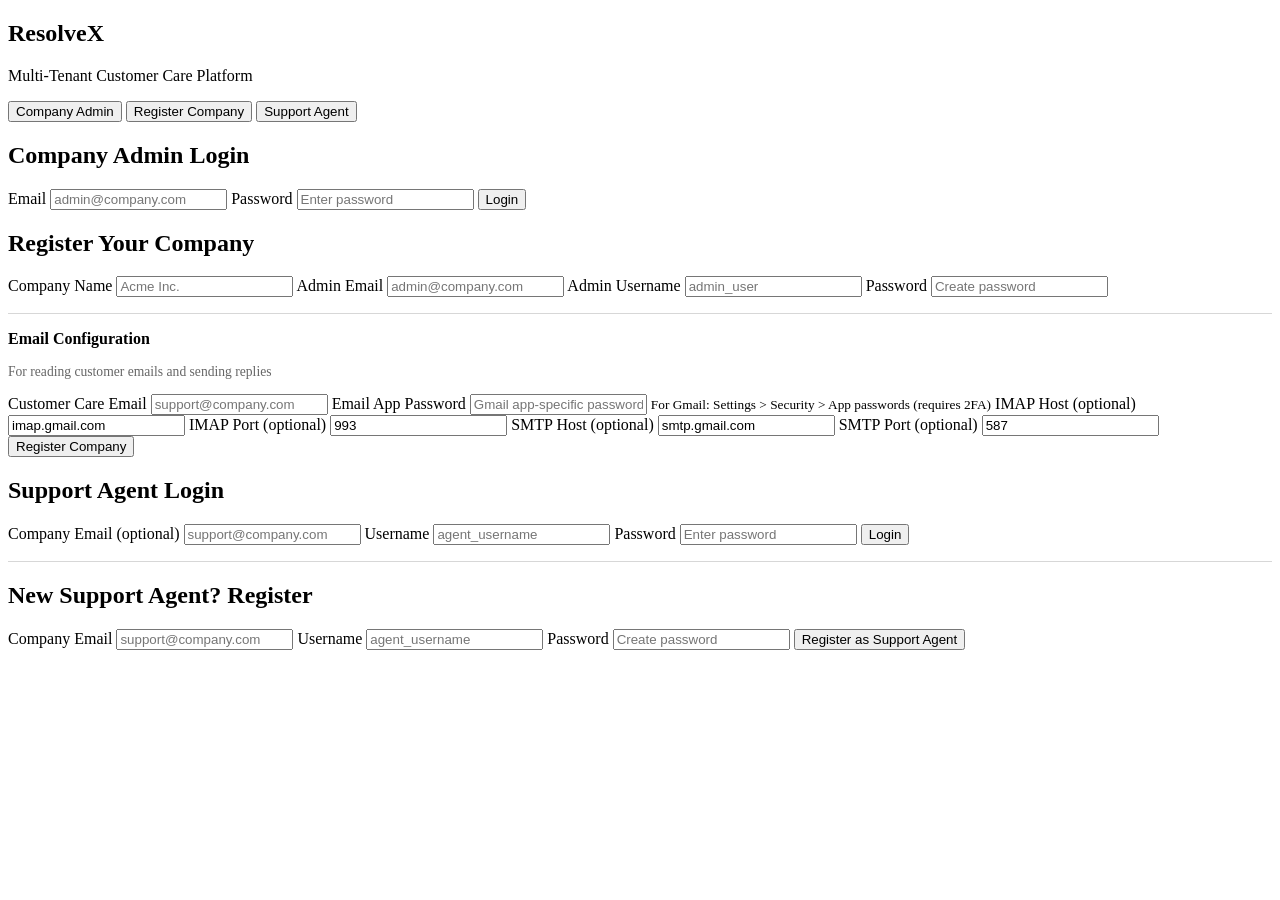
==== AI_Services/app/static/index.html @ 6c663261 "AI Agent added" ====
<!DOCTYPE html>
<html lang="en">
<head>
  <meta charset="UTF-8" />
  <meta name="viewport" content="width=device-width, initial-scale=1.0" />
  <title>ResolveX - Login</title>
  <link rel="preconnect" href="https://fonts.googleapis.com">
  <link rel="preconnect" href="https://fonts.gstatic.com" crossorigin>
  <link href="https://fonts.googleapis.com/css2?family=Space+Grotesk:wght@400;500;700&family=IBM+Plex+Mono:wght@400;500&display=swap" rel="stylesheet">
  <link rel="stylesheet" href="/static/styles.css" />
</head>
<body>
  <div class="bg-shape bg-a"></div>
  <div class="bg-shape bg-b"></div>

  <main class="container">
    <section class="panel login-container">
      <div class="login-header">
        <h1>ResolveX</h1>
        <p>Multi-Tenant Customer Care Platform</p>
      </div>
      
      <div class="role-tabs">
        <button class="tab-btn active" data-tab="company-login">Company Admin</button>
        <button class="tab-btn" data-tab="company-register">Register Company</button>
        <button class="tab-btn" data-tab="agent-login">Support Agent</button>
      </div>

      <!-- COMPANY ADMIN LOGIN -->
      <div class="tab-content active" id="company-login">
        <h2>Company Admin Login</h2>
        <form id="companyLoginForm">
          <label>Email</label>
          <input type="email" id="companyAdminEmail" placeholder="admin@company.com" required />
          <label>Password</label>
          <input type="password" id="companyAdminPassword" placeholder="Enter password" required />
          <button type="submit">Login</button>
        </form>
        <p id="companyLoginError" class="error-msg" style="display:none;"></p>
      </div>

      <!-- COMPANY REGISTRATION -->
      <div class="tab-content" id="company-register">
        <h2>Register Your Company</h2>
        <form id="companyRegisterForm">
          <label>Company Name</label>
          <input type="text" id="companyName" placeholder="Acme Inc." required />
          
          <label>Admin Email</label>
          <input type="email" id="adminEmail" placeholder="admin@company.com" required />
          
          <label>Admin Username</label>
          <input type="text" id="adminUsername" placeholder="admin_user" required />
          
          <label>Password</label>
          <input type="password" id="adminPassword" placeholder="Create password" required />
          
          <hr style="margin: 1rem 0; border: 0; border-top: 1px solid #d7d7d7;" />
          
          <h3 style="margin-top: 1rem; font-size: 1rem;">Email Configuration</h3>
          <p style="font-size: 0.85rem; color: #666;">For reading customer emails and sending replies</p>
          
          <label>Customer Care Email</label>
          <input type="email" id="customerCareEmail" placeholder="support@company.com" required />
          
          <label>Email App Password</label>
          <input type="password" id="emailAppPassword" placeholder="Gmail app-specific password" required />
          <small>For Gmail: Settings > Security > App passwords (requires 2FA)</small>
          
          <label>IMAP Host (optional)</label>
          <input type="text" id="imapHost" placeholder="imap.gmail.com" value="imap.gmail.com" />
          
          <label>IMAP Port (optional)</label>
          <input type="number" id="imapPort" placeholder="993" value="993" />
          
          <label>SMTP Host (optional)</label>
          <input type="text" id="smtpHost" placeholder="smtp.gmail.com" value="smtp.gmail.com" />
          
          <label>SMTP Port (optional)</label>
          <input type="number" id="smtpPort" placeholder="587" value="587" />
          
          <button type="submit">Register Company</button>
        </form>
        <p id="companyRegisterError" class="error-msg" style="display:none;"></p>
      </div>

      <!-- SUPPORT AGENT LOGIN -->
      <div class="tab-content" id="agent-login">
        <h2>Support Agent Login</h2>
        <form id="agentLoginForm">
          <label>Company Email (optional)</label>
          <input type="email" id="agentCompanyEmail" placeholder="support@company.com" />
          <label>Username</label>
          <input type="text" id="agentUsername" placeholder="agent_username" required />
          <label>Password</label>
          <input type="password" id="agentPassword" placeholder="Enter password" required />
          <button type="submit">Login</button>
        </form>
        <p id="agentLoginError" class="error-msg" style="display:none;"></p>

        <hr style="margin: 1rem 0; border: 0; border-top: 1px solid #d7d7d7;" />

        <h2>New Support Agent? Register</h2>
        <form id="agentRegisterForm">
          <label>Company Email</label>
          <input type="email" id="agentRegisterCompanyEmail" placeholder="support@company.com" required />
          <label>Username</label>
          <input type="text" id="agentRegisterUsername" placeholder="agent_username" required />
          <label>Password</label>
          <input type="password" id="agentRegisterPassword" placeholder="Create password" required />
          <button type="submit">Register as Support Agent</button>
        </form>
        <p id="agentRegisterError" class="error-msg" style="display:none;"></p>
      </div>
    </section>
  </main>

  <script src="/static/login.js"></script>
</body>
</html>
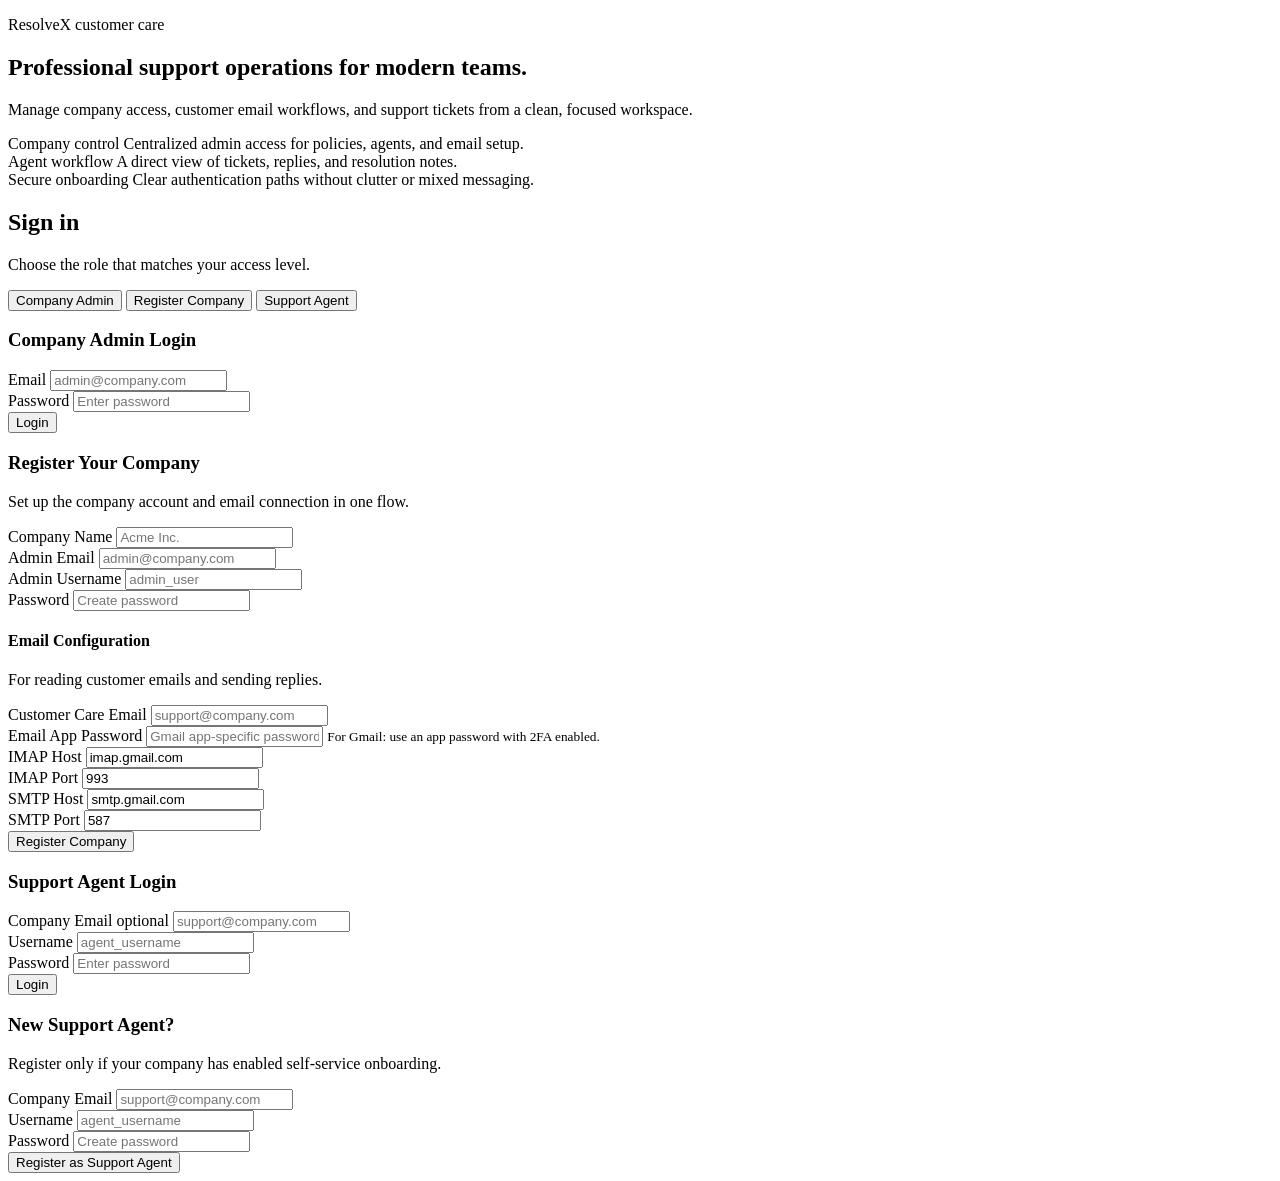
==== commit 589f4dd5: "All files added" ====
--- a/AI_Services/app/static/index.html
+++ b/AI_Services/app/static/index.html
@@ -7,114 +7,178 @@
   <link rel="preconnect" href="https://fonts.googleapis.com">
   <link rel="preconnect" href="https://fonts.gstatic.com" crossorigin>
   <link href="https://fonts.googleapis.com/css2?family=Space+Grotesk:wght@400;500;700&family=IBM+Plex+Mono:wght@400;500&display=swap" rel="stylesheet">
-  <link rel="stylesheet" href="/static/styles.css" />
+  <link rel="stylesheet" href="/static/styles.css?v=20260403b" />
 </head>
 <body>
   <div class="bg-shape bg-a"></div>
   <div class="bg-shape bg-b"></div>
 
-  <main class="container">
-    <section class="panel login-container">
+  <main class="auth-shell">
+    <section class="auth-intro panel">
+      <p class="eyebrow">ResolveX customer care</p>
+      <h1>Professional support operations for modern teams.</h1>
+      <p class="hero-copy">
+        Manage company access, customer email workflows, and support tickets from a clean, focused workspace.
+      </p>
+
+      <div class="feature-list">
+        <div class="feature-item">
+          <span class="feature-title">Company control</span>
+          <span class="feature-copy">Centralized admin access for policies, agents, and email setup.</span>
+        </div>
+        <div class="feature-item">
+          <span class="feature-title">Agent workflow</span>
+          <span class="feature-copy">A direct view of tickets, replies, and resolution notes.</span>
+        </div>
+        <div class="feature-item">
+          <span class="feature-title">Secure onboarding</span>
+          <span class="feature-copy">Clear authentication paths without clutter or mixed messaging.</span>
+        </div>
+      </div>
+    </section>
+
+    <section class="panel login-container auth-card">
       <div class="login-header">
-        <h1>ResolveX</h1>
-        <p>Multi-Tenant Customer Care Platform</p>
+        <div>
+          <h2>Sign in</h2>
+          <p>Choose the role that matches your access level.</p>
+        </div>
       </div>
-      
-      <div class="role-tabs">
-        <button class="tab-btn active" data-tab="company-login">Company Admin</button>
-        <button class="tab-btn" data-tab="company-register">Register Company</button>
-        <button class="tab-btn" data-tab="agent-login">Support Agent</button>
+
+      <div class="role-tabs" role="tablist" aria-label="Authentication options">
+        <button class="tab-btn active" data-tab="company-login" type="button" role="tab" aria-selected="true">Company Admin</button>
+        <button class="tab-btn" data-tab="company-register" type="button" role="tab" aria-selected="false">Register Company</button>
+        <button class="tab-btn" data-tab="agent-login" type="button" role="tab" aria-selected="false">Support Agent</button>
       </div>
 
       <!-- COMPANY ADMIN LOGIN -->
-      <div class="tab-content active" id="company-login">
-        <h2>Company Admin Login</h2>
-        <form id="companyLoginForm">
-          <label>Email</label>
-          <input type="email" id="companyAdminEmail" placeholder="admin@company.com" required />
-          <label>Password</label>
-          <input type="password" id="companyAdminPassword" placeholder="Enter password" required />
-          <button type="submit">Login</button>
+      <div class="tab-content active" id="company-login" role="tabpanel">
+        <h3>Company Admin Login</h3>
+        <form id="companyLoginForm" class="auth-form">
+          <div class="field-group">
+            <label for="companyAdminEmail">Email</label>
+            <input type="email" id="companyAdminEmail" placeholder="admin@company.com" autocomplete="email" required />
+          </div>
+          <div class="field-group">
+            <label for="companyAdminPassword">Password</label>
+            <input type="password" id="companyAdminPassword" placeholder="Enter password" autocomplete="current-password" required />
+          </div>
+          <button type="submit" class="btn-primary">Login</button>
         </form>
-        <p id="companyLoginError" class="error-msg" style="display:none;"></p>
+        <p id="companyLoginError" class="error-msg" hidden></p>
       </div>
 
       <!-- COMPANY REGISTRATION -->
-      <div class="tab-content" id="company-register">
-        <h2>Register Your Company</h2>
-        <form id="companyRegisterForm">
-          <label>Company Name</label>
-          <input type="text" id="companyName" placeholder="Acme Inc." required />
-          
-          <label>Admin Email</label>
-          <input type="email" id="adminEmail" placeholder="admin@company.com" required />
-          
-          <label>Admin Username</label>
-          <input type="text" id="adminUsername" placeholder="admin_user" required />
-          
-          <label>Password</label>
-          <input type="password" id="adminPassword" placeholder="Create password" required />
-          
-          <hr style="margin: 1rem 0; border: 0; border-top: 1px solid #d7d7d7;" />
-          
-          <h3 style="margin-top: 1rem; font-size: 1rem;">Email Configuration</h3>
-          <p style="font-size: 0.85rem; color: #666;">For reading customer emails and sending replies</p>
-          
-          <label>Customer Care Email</label>
-          <input type="email" id="customerCareEmail" placeholder="support@company.com" required />
-          
-          <label>Email App Password</label>
-          <input type="password" id="emailAppPassword" placeholder="Gmail app-specific password" required />
-          <small>For Gmail: Settings > Security > App passwords (requires 2FA)</small>
-          
-          <label>IMAP Host (optional)</label>
-          <input type="text" id="imapHost" placeholder="imap.gmail.com" value="imap.gmail.com" />
-          
-          <label>IMAP Port (optional)</label>
-          <input type="number" id="imapPort" placeholder="993" value="993" />
-          
-          <label>SMTP Host (optional)</label>
-          <input type="text" id="smtpHost" placeholder="smtp.gmail.com" value="smtp.gmail.com" />
-          
-          <label>SMTP Port (optional)</label>
-          <input type="number" id="smtpPort" placeholder="587" value="587" />
-          
-          <button type="submit">Register Company</button>
+      <div class="tab-content" id="company-register" role="tabpanel">
+        <h3>Register Your Company</h3>
+        <p class="section-note">Set up the company account and email connection in one flow.</p>
+        <form id="companyRegisterForm" class="auth-form">
+          <div class="field-group">
+            <label for="companyName">Company Name</label>
+            <input type="text" id="companyName" placeholder="Acme Inc." autocomplete="organization" required />
+          </div>
+
+          <div class="field-group">
+            <label for="adminEmail">Admin Email</label>
+            <input type="email" id="adminEmail" placeholder="admin@company.com" autocomplete="email" required />
+          </div>
+
+          <div class="field-group">
+            <label for="adminUsername">Admin Username</label>
+            <input type="text" id="adminUsername" placeholder="admin_user" autocomplete="username" required />
+          </div>
+
+          <div class="field-group">
+            <label for="adminPassword">Password</label>
+            <input type="password" id="adminPassword" placeholder="Create password" autocomplete="new-password" required />
+          </div>
+
+          <div class="section-divider"></div>
+
+          <div class="section-heading">
+            <h4>Email Configuration</h4>
+            <p>For reading customer emails and sending replies.</p>
+          </div>
+
+          <div class="field-group">
+            <label for="customerCareEmail">Customer Care Email</label>
+            <input type="email" id="customerCareEmail" placeholder="support@company.com" autocomplete="email" required />
+          </div>
+
+          <div class="field-group">
+            <label for="emailAppPassword">Email App Password</label>
+            <input type="password" id="emailAppPassword" placeholder="Gmail app-specific password" autocomplete="new-password" required />
+            <small class="field-hint">For Gmail: use an app password with 2FA enabled.</small>
+          </div>
+
+          <div class="form-grid">
+            <div class="field-group">
+              <label for="imapHost">IMAP Host</label>
+              <input type="text" id="imapHost" placeholder="imap.gmail.com" value="imap.gmail.com" />
+            </div>
+            <div class="field-group">
+              <label for="imapPort">IMAP Port</label>
+              <input type="number" id="imapPort" placeholder="993" value="993" />
+            </div>
+            <div class="field-group">
+              <label for="smtpHost">SMTP Host</label>
+              <input type="text" id="smtpHost" placeholder="smtp.gmail.com" value="smtp.gmail.com" />
+            </div>
+            <div class="field-group">
+              <label for="smtpPort">SMTP Port</label>
+              <input type="number" id="smtpPort" placeholder="587" value="587" />
+            </div>
+          </div>
+
+          <button type="submit" class="btn-primary">Register Company</button>
         </form>
-        <p id="companyRegisterError" class="error-msg" style="display:none;"></p>
+        <p id="companyRegisterError" class="error-msg" hidden></p>
       </div>
 
       <!-- SUPPORT AGENT LOGIN -->
-      <div class="tab-content" id="agent-login">
-        <h2>Support Agent Login</h2>
-        <form id="agentLoginForm">
-          <label>Company Email (optional)</label>
-          <input type="email" id="agentCompanyEmail" placeholder="support@company.com" />
-          <label>Username</label>
-          <input type="text" id="agentUsername" placeholder="agent_username" required />
-          <label>Password</label>
-          <input type="password" id="agentPassword" placeholder="Enter password" required />
-          <button type="submit">Login</button>
+      <div class="tab-content" id="agent-login" role="tabpanel">
+        <h3>Support Agent Login</h3>
+        <form id="agentLoginForm" class="auth-form">
+          <div class="field-group">
+            <label for="agentCompanyEmail">Company Email <span class="label-subtle">optional</span></label>
+            <input type="email" id="agentCompanyEmail" placeholder="support@company.com" autocomplete="email" />
+          </div>
+          <div class="field-group">
+            <label for="agentUsername">Username</label>
+            <input type="text" id="agentUsername" placeholder="agent_username" autocomplete="username" required />
+          </div>
+          <div class="field-group">
+            <label for="agentPassword">Password</label>
+            <input type="password" id="agentPassword" placeholder="Enter password" autocomplete="current-password" required />
+          </div>
+          <button type="submit" class="btn-primary">Login</button>
         </form>
-        <p id="agentLoginError" class="error-msg" style="display:none;"></p>
+        <p id="agentLoginError" class="error-msg" hidden></p>
 
-        <hr style="margin: 1rem 0; border: 0; border-top: 1px solid #d7d7d7;" />
+        <div class="section-divider"></div>
 
-        <h2>New Support Agent? Register</h2>
-        <form id="agentRegisterForm">
-          <label>Company Email</label>
-          <input type="email" id="agentRegisterCompanyEmail" placeholder="support@company.com" required />
-          <label>Username</label>
-          <input type="text" id="agentRegisterUsername" placeholder="agent_username" required />
-          <label>Password</label>
-          <input type="password" id="agentRegisterPassword" placeholder="Create password" required />
-          <button type="submit">Register as Support Agent</button>
+        <h3>New Support Agent?</h3>
+        <p class="section-note">Register only if your company has enabled self-service onboarding.</p>
+        <form id="agentRegisterForm" class="auth-form">
+          <div class="field-group">
+            <label for="agentRegisterCompanyEmail">Company Email</label>
+            <input type="email" id="agentRegisterCompanyEmail" placeholder="support@company.com" autocomplete="email" required />
+          </div>
+          <div class="field-group">
+            <label for="agentRegisterUsername">Username</label>
+            <input type="text" id="agentRegisterUsername" placeholder="agent_username" autocomplete="username" required />
+          </div>
+          <div class="field-group">
+            <label for="agentRegisterPassword">Password</label>
+            <input type="password" id="agentRegisterPassword" placeholder="Create password" autocomplete="new-password" required />
+          </div>
+          <button type="submit" class="btn-secondary">Register as Support Agent</button>
         </form>
-        <p id="agentRegisterError" class="error-msg" style="display:none;"></p>
+        <p id="agentRegisterError" class="error-msg" hidden></p>
       </div>
     </section>
   </main>
 
-  <script src="/static/login.js"></script>
+  <script src="/static/login.js?v=20260403b"></script>
 </body>
 </html>
